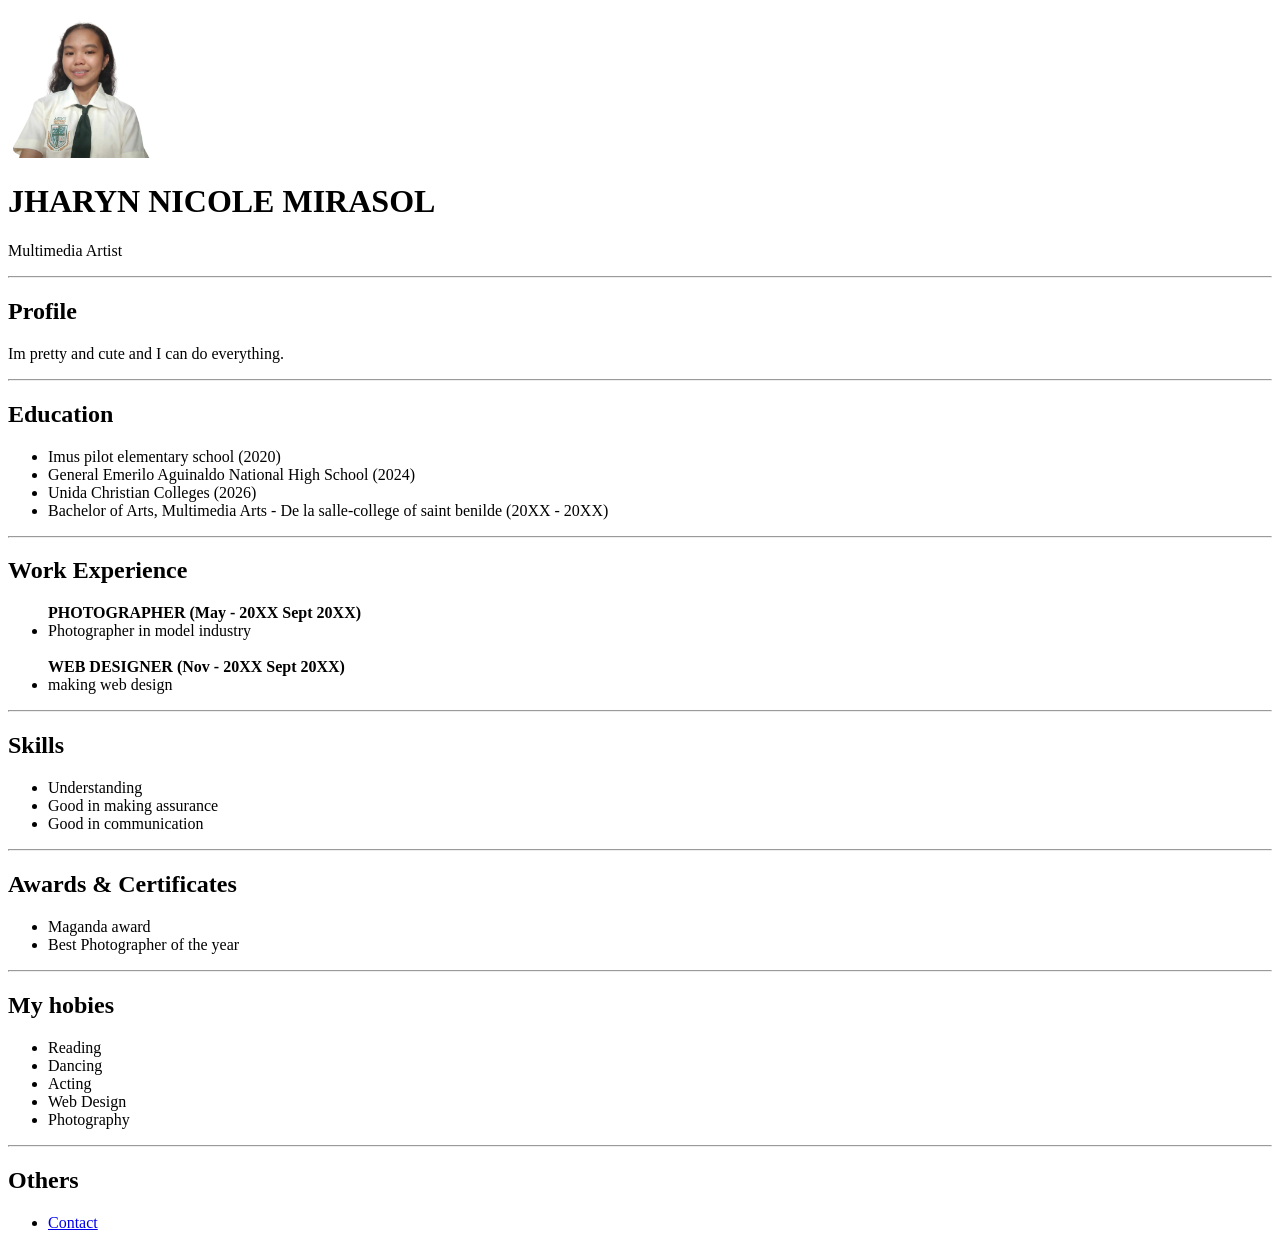
==== index.html @ 718bc6aa "Add files via upload" ====
<!DOCTYPE html>
<html>
<title> Resume hehe </title>

<body> 
    
    
    <img src="hehe.jpg" width="150" height="150">
    <h1 > JHARYN NICOLE MIRASOL </h1>
    <p> Multimedia Artist </p> 
    <hr> 
    <h2> Profile </h2>
    <P> Im pretty and cute and I can do everything. </P>
    <hr> 
 <h2> Education </h2>
    <ul>
        <li> Imus pilot elementary school (2020) </li>
        <li> General Emerilo Aguinaldo National High School (2024)</li>
        <li> Unida Christian Colleges (2026)</li> 
        <li> Bachelor of Arts, Multimedia Arts - De la salle-college of saint benilde (20XX - 20XX) </li> 
    </ul>
    <hr> 
 <h2> Work Experience </h2>
       
    <ul> 
        <strong > PHOTOGRAPHER  (May - 20XX Sept 20XX) </strong>
            <li> Photographer in model industry  </li>
        <br> 
        <strong > WEB DESIGNER  (Nov - 20XX Sept 20XX) </strong>
            <li> making web design </li>
    </ul>
    <hr>
 <h2> Skills </h2>
        <ul> 
            <li> Understanding </li>
            <li> Good in making assurance </li>
            <li> Good in communication </li>
        </ul>
    <hr> 
 <h2> Awards & Certificates </h2>

        <ul> 
            <li> Maganda award </li>
            <li> Best Photographer of the year </li>
        </ul>
    <hr> 
<h2> My hobies </h2>
    <ul> 
        <li> Reading </li>
        <li> Dancing </li>
        <li> Acting </li>
        <li> Web Design </li>
        <li> Photography </li>
    
    </ul>
    <hr> 
<h2> Others </h2>
    <ul> 
        <li> <a href="contact.html"> Contact </a></li>
    </ul>
  


</body>
</html>
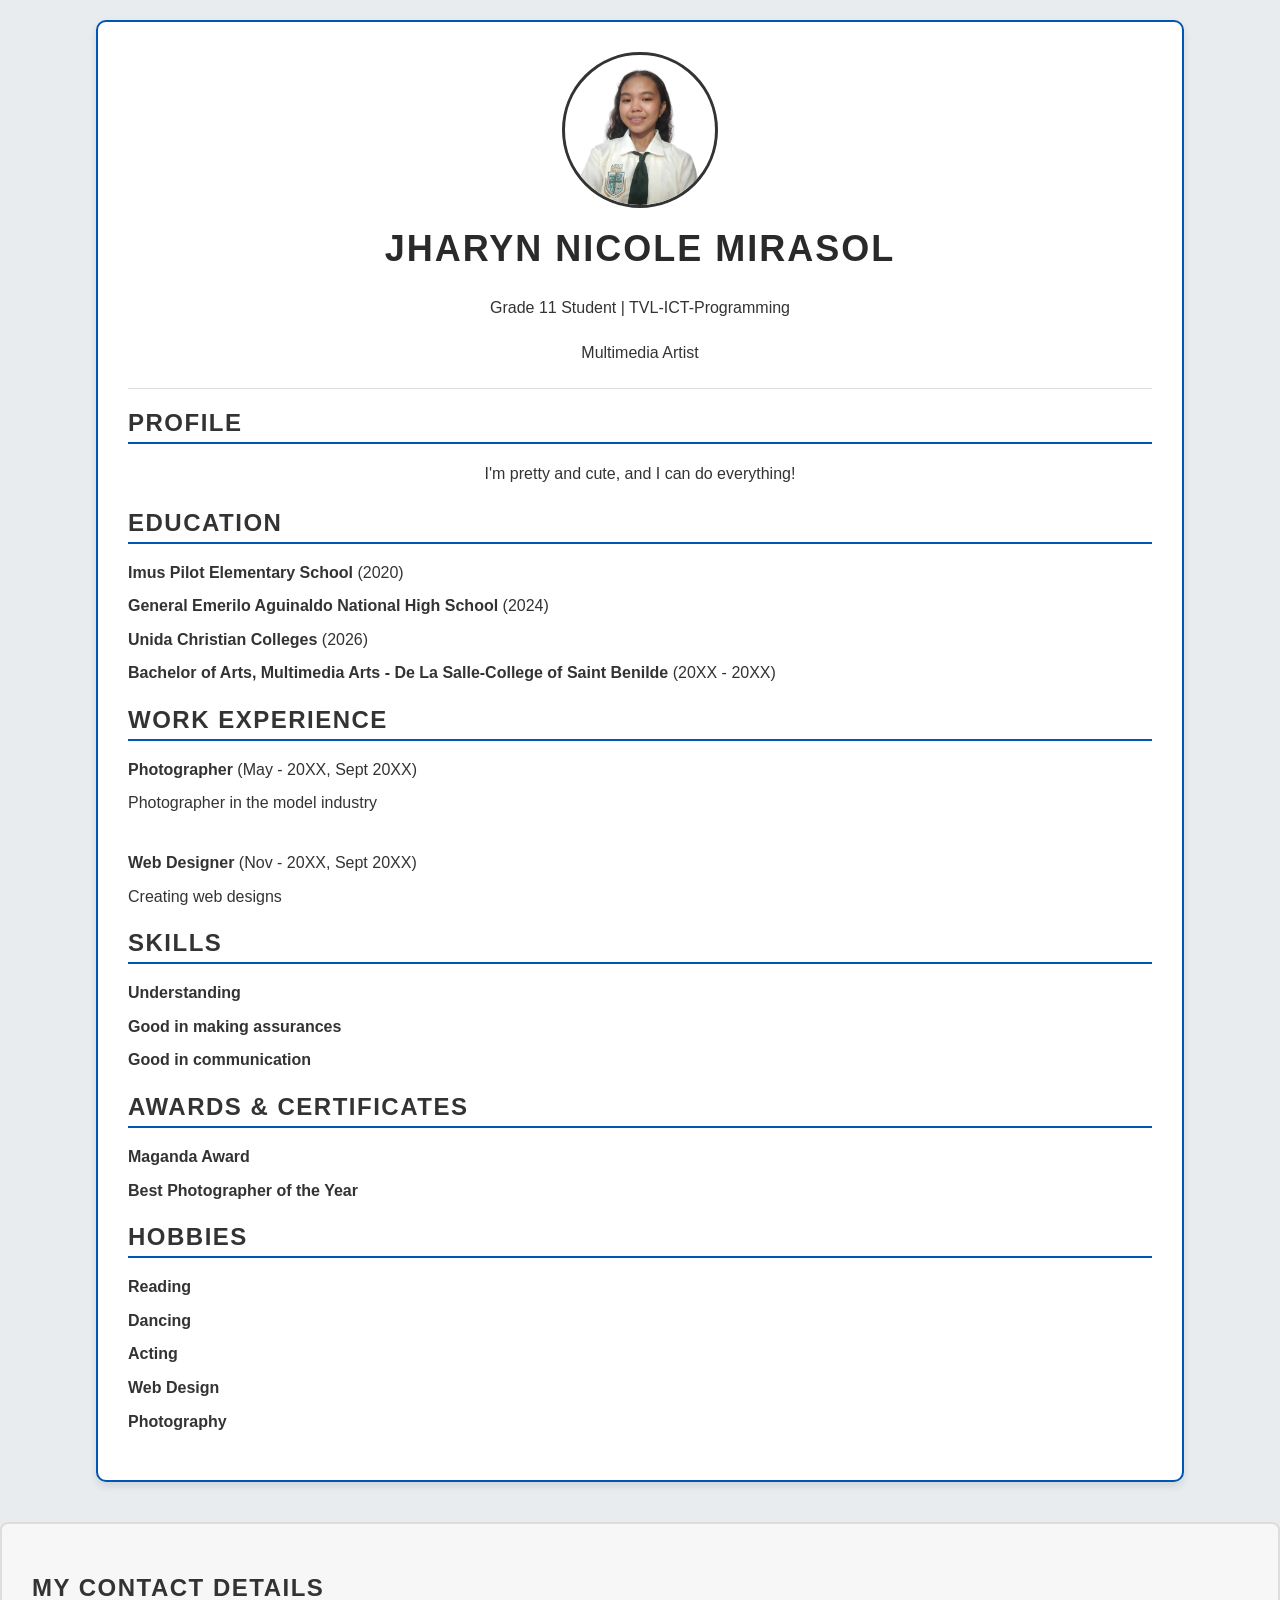
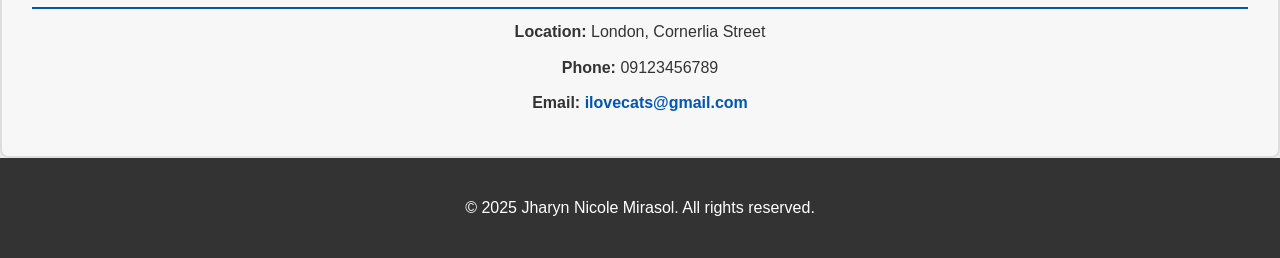
==== commit be013634: "Add files via upload" ====
--- a/index.html
+++ b/index.html
@@ -1,65 +1,88 @@
 <!DOCTYPE html>
-<html>
-<title> Resume hehe </title>
+<html lang="en">
+<head>
+    <meta charset="UTF-8">
+    <meta name="viewport" content="width=device-width, initial-scale=1.0">
+    <title>Resume - JHARYN NICOLE MIRASOL</title>
+    <link href="Style.css" rel="stylesheet">
 
-<body> 
+</head>
+<body>
+
+    <div class="container">
+        <img src="hehe.jpg" width="150" height="150" alt="Jharyn Nicole Mirasol">
+        <h1>JHARYN NICOLE MIRASOL</h1>
+        <p>Grade 11 Student | TVL-ICT-Programming</p>
+        <p>Multimedia Artist</p>
+        <hr>
+        
+        <section>
+            <h2 class="section-title">Profile</h2>
+            <p>I'm pretty and cute, and I can do everything!</p>
+        </section>
+        
+        <section>
+            <h2 class="section-title">Education</h2>
+            <ul>
+                <li><strong>Imus Pilot Elementary School</strong> (2020)</li>
+                <li><strong>General Emerilo Aguinaldo National High School</strong> (2024)</li>
+                <li><strong>Unida Christian Colleges</strong> (2026)</li>
+                <li><strong>Bachelor of Arts, Multimedia Arts - De La Salle-College of Saint Benilde</strong> (20XX - 20XX)</li>
+            </ul>
+        </section>
+        
+        <section>
+            <h2 class="section-title">Work Experience</h2>
+            <ul>
+                <li><strong>Photographer</strong> (May - 20XX, Sept 20XX)</li>
+                <li>Photographer in the model industry</li>
+                <br>
+                <li><strong>Web Designer</strong> (Nov - 20XX, Sept 20XX)</li>
+                <li>Creating web designs</li>
+            </ul>
+        </section>
+
+        <section>
+            <h2 class="section-title">Skills</h2>
+            <ul>
+                <li><strong>Understanding</strong></li>
+                <li><strong>Good in making assurances</strong></li>
+                <li><strong>Good in communication</strong></li>
+            </ul>
+        </section>
+
+        <section>
+            <h2 class="section-title">Awards & Certificates</h2>
+            <ul>
+                <li><strong>Maganda Award</strong></li>
+                <li><strong>Best Photographer of the Year</strong></li>
+            </ul>
+        </section>
+
+        <section>
+            <h2 class="section-title">Hobbies</h2>
+            <ul>
+                <li><strong>Reading</strong></li>
+                <li><strong>Dancing</strong></li>
+                <li><strong>Acting</strong></li>
+                <li><strong>Web Design</strong></li>
+                <li><strong>Photography</strong></li>
+            </ul>
+        </section>
+    </div>
     
-    
-    <img src="hehe.jpg" width="150" height="150">
-    <h1 > JHARYN NICOLE MIRASOL </h1>
-    <p> Multimedia Artist </p> 
-    <hr> 
-    <h2> Profile </h2>
-    <P> Im pretty and cute and I can do everything. </P>
-    <hr> 
- <h2> Education </h2>
-    <ul>
-        <li> Imus pilot elementary school (2020) </li>
-        <li> General Emerilo Aguinaldo National High School (2024)</li>
-        <li> Unida Christian Colleges (2026)</li> 
-        <li> Bachelor of Arts, Multimedia Arts - De la salle-college of saint benilde (20XX - 20XX) </li> 
-    </ul>
-    <hr> 
- <h2> Work Experience </h2>
-       
-    <ul> 
-        <strong > PHOTOGRAPHER  (May - 20XX Sept 20XX) </strong>
-            <li> Photographer in model industry  </li>
-        <br> 
-        <strong > WEB DESIGNER  (Nov - 20XX Sept 20XX) </strong>
-            <li> making web design </li>
-    </ul>
-    <hr>
- <h2> Skills </h2>
-        <ul> 
-            <li> Understanding </li>
-            <li> Good in making assurance </li>
-            <li> Good in communication </li>
-        </ul>
-    <hr> 
- <h2> Awards & Certificates </h2>
+    <div class="contact-section">
+        <h2 class="section-title">My Contact Details</h2>
+        <div class="contact-details">
+            <p><strong>Location:</strong> London, Cornerlia Street</p>
+            <p><strong>Phone:</strong> 09123456789</p>
+            <p><strong>Email:</strong> <a href="mailto:ilovecats@gmail.com">ilovecats@gmail.com</a></p>
+        </div>
+    </div>
 
-        <ul> 
-            <li> Maganda award </li>
-            <li> Best Photographer of the year </li>
-        </ul>
-    <hr> 
-<h2> My hobies </h2>
-    <ul> 
-        <li> Reading </li>
-        <li> Dancing </li>
-        <li> Acting </li>
-        <li> Web Design </li>
-        <li> Photography </li>
-    
-    </ul>
-    <hr> 
-<h2> Others </h2>
-    <ul> 
-        <li> <a href="contact.html"> Contact </a></li>
-    </ul>
-  
-
+    <footer>
+        <p>© 2025 Jharyn Nicole Mirasol. All rights reserved.</p>
+    </footer>
 
 </body>
-</html>+</html>
--- a/Style.css
+++ b/Style.css
@@ -0,0 +1,132 @@
+ body {
+    font-family: 'Arial', sans-serif;
+    margin: 0;
+    padding: 0;
+    background-color: #e9ecef;
+    color: #333;
+}
+
+h1, h2 {
+    color: #2a2a2a;
+    font-weight: bold;
+}
+
+h1 {
+    font-size: 36px;
+    text-align: center;
+    margin-top: 20px;
+    text-transform: uppercase;
+    letter-spacing: 2px;
+}
+
+h2 {
+    font-size: 28px;
+    margin-top: 20px;
+    color: #0056b3;
+    text-transform: uppercase;
+    font-weight: 600;
+    letter-spacing: 1.5px;
+}
+
+p {
+    font-size: 16px;
+    line-height: 1.8;
+    text-align: center;
+    margin-bottom: 15px;
+}
+
+img {
+    display: block;
+    margin: 0 auto;
+    border-radius: 50%;
+    border: 3px solid #333;
+}
+
+hr {
+    border: 0;
+    height: 1px;
+    background-color: #ddd;
+    margin: 20px 0;
+}
+
+
+.container {
+    width: 80%;
+    margin: 0 auto;
+    background-color: white;
+    padding: 30px;
+    box-shadow: 0 4px 8px rgba(0, 0, 0, 0.1);
+    border-radius: 10px;
+    margin-top: 20px;
+    border: 2px solid #0056b3;
+}
+
+ul {
+    list-style-type: none;
+    padding-left: 0;
+    margin-left: 0;
+}
+
+ul li {
+    margin: 8px 0;
+    font-size: 16px;
+    line-height: 1.6;
+}
+
+ul li a {
+    color: #0056b3;
+    text-decoration: none;
+}
+
+ul li a:hover {
+    text-decoration: underline;
+}
+
+
+.section-title {
+    font-size: 24px;
+    color: #333;
+    margin-bottom: 10px;
+    font-weight: bold;
+    border-bottom: 2px solid #0056b3;
+    padding-bottom: 5px;
+}
+
+
+.contact-section {
+    background-color: #f7f7f7;
+    padding: 30px;
+    border-radius: 8px;
+    margin-top: 40px;
+    border: 2px solid #ddd;
+}
+
+.contact-details {
+    font-size: 18px;
+    text-align: center;
+}
+
+.contact-details p {
+    margin: 10px 0;
+    line-height: 1.6;
+}
+
+.contact-details a {
+    font-weight: bold;
+    color: #0056b3;
+    text-decoration: none;
+}
+
+.contact-details a:hover {
+    text-decoration: underline;
+}
+
+/* Footer Styling */
+footer {
+    text-align: center;
+    font-size: 14px;
+    color: #777;
+    padding: 20px 0;
+    background-color: #333;
+    color: white;
+}
